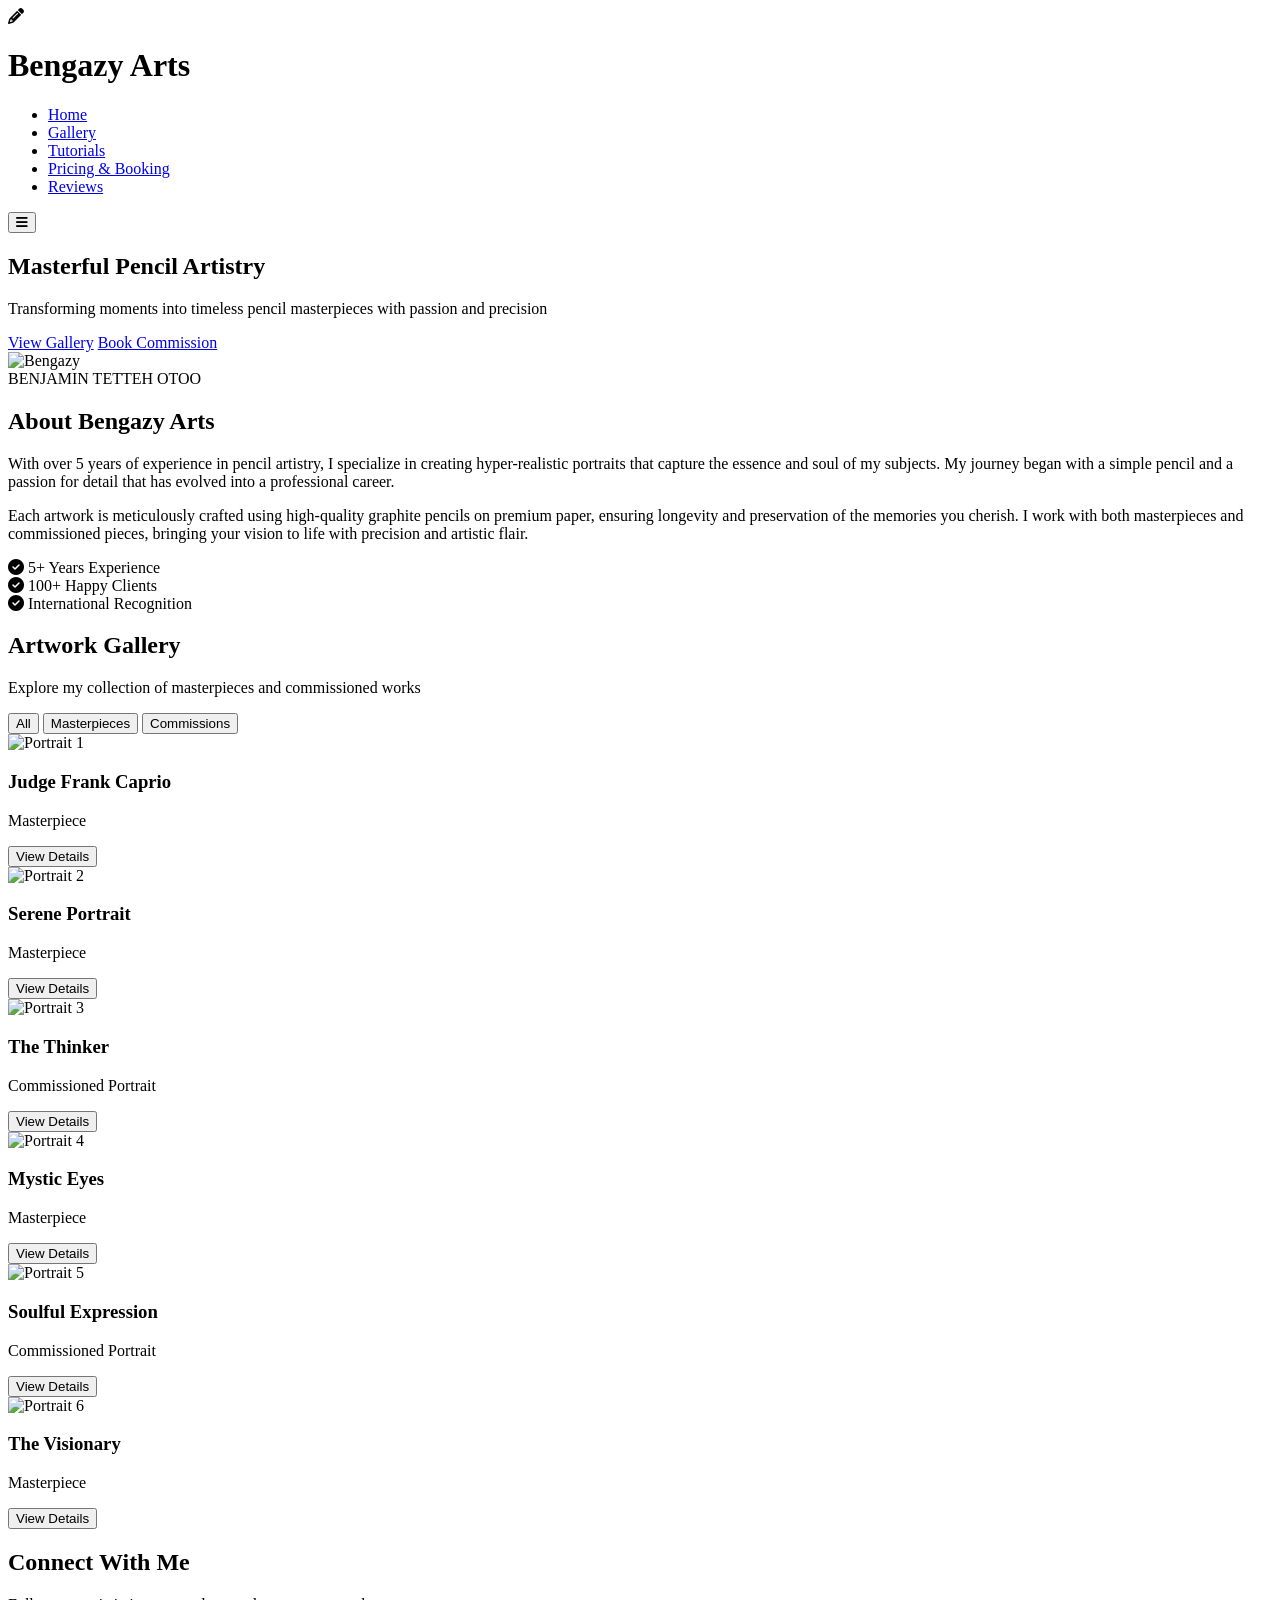
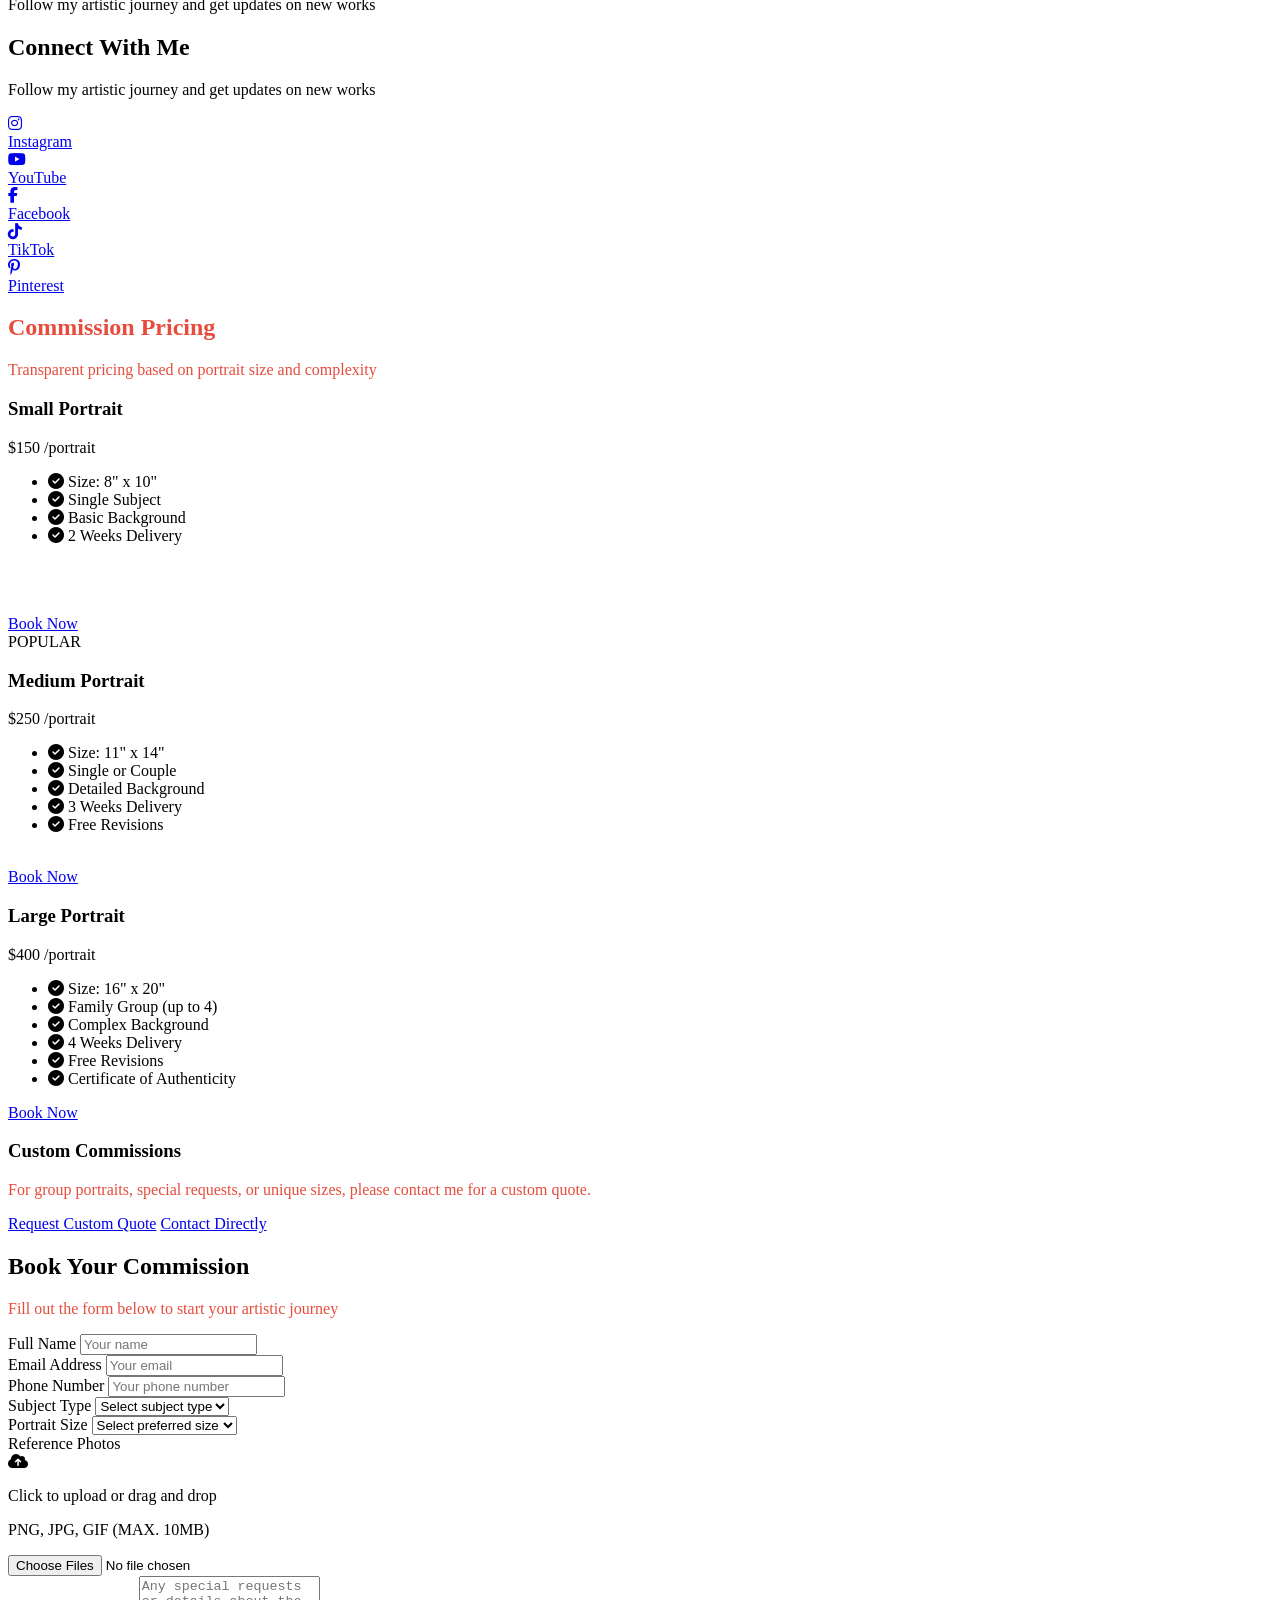
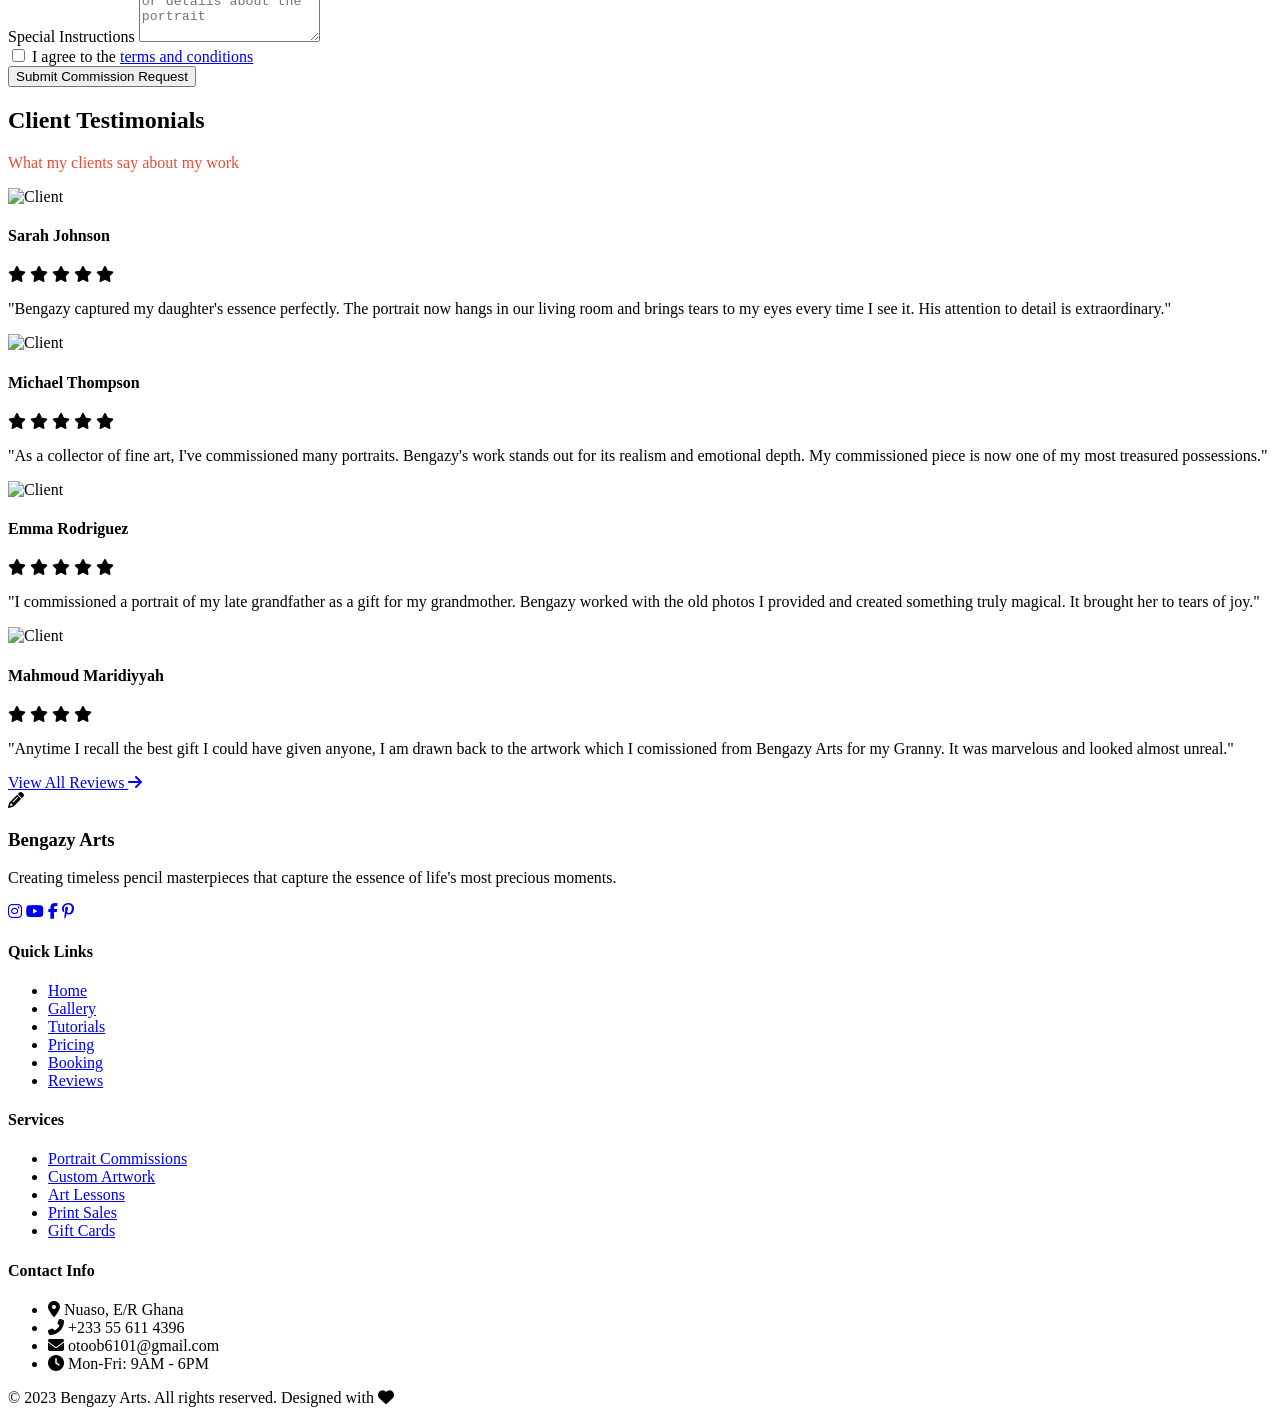
==== index.html @ 308f41e9 "Tutorial New commit" ====
<!DOCTYPE html>
<html lang="en">
<head>
    <meta charset="UTF-8">
    <meta name="viewport" content="width=device-width, initial-scale=1.0">
    <title>Bengazy Arts | Professional Pencil Artist</title>
    <script src="https://cdn.tailwindcss.com"></script>
    <link rel="stylesheet" href="https://cdnjs.cloudflare.com/ajax/libs/font-awesome/6.4.0/css/all.min.css">
    <link href="https://fonts.googleapis.com/css2?family=Playfair+Display:wght@400;500;600;700&family=Raleway:wght@300;400;500;600&display=swap" rel="stylesheet">
    <link rel="stylesheet" href="styles.css">
    <script>
        tailwind.config = {
            theme: {
                extend: {
                    colors: {
                        primary: '#2c3e50',
                        secondary: '#e74c3c',
                        accent: '#f39c12',
                        light: '#ecf0f1',
                        dark: '#1a252f'
                    },
                    fontFamily: {
                        'serif': ['Playfair Display', 'serif'],
                        'sans': ['Raleway', 'sans-serif']
                    }
                }
            }
        }
    </script>
</head>
<body class="font-sans bg-light text-dark">
    <!-- Header -->
    <header class="bg-primary text-white sticky top-0 z-50 shadow-lg">
        <div class="container mx-auto px-4 py-4 flex justify-between items-center">
            <div class="flex items-center">
                <i class="fas fa-pencil-alt text-accent text-2xl mr-2"></i>
                <h1 class="text-2xl font-serif font-bold">Bengazy Arts</h1>
            </div>
            <nav class="hidden md:block">
                <ul class="flex space-x-8">
                    <li><a href="#home" class="hover:text-accent transition">Home</a></li>
                    <li><a href="#gallery" class="hover:text-accent transition">Gallery</a></li>
                    <li><a href="tutorials.html" class="hover:text-accent transition">Tutorials</a></li>
                    <li><a href="pricing-booking.html" class="hover:text-accent transition">Pricing & Booking</a></li>
                    <li><a href="#reviews" class="hover:text-accent transition">Reviews</a></li>
                </ul>
            </nav>
            <button class="md:hidden text-2xl">
                <i class="fas fa-bars"></i>
            </button>
        </div>
    </header>

    <!-- Hero Section -->
    <section id="home" class="relative bg-primary text-white py-20">
        <div class="absolute inset-0 bg-black opacity-50"></div>
        <div class="container mx-auto px-4 relative z-10 text-center">
            <h1 class="text-4xl md:text-6xl font-serif font-bold mb-4">Masterful Pencil Artistry</h1>
            <p class="text-xl md:text-2xl mb-8 max-w-3xl mx-auto">Transforming moments into timeless pencil masterpieces with passion and precision</p>
            <div class="flex flex-col sm:flex-row justify-center gap-4">
                <a href="#gallery" class="bg-secondary hover:bg-accent text-white font-bold py-3 px-8 rounded-full transition duration-300 transform hover:scale-105">View Gallery</a>
                <a href="#booking" class="bg-transparent border-2 border-white hover:bg-white hover:text-primary text-white font-bold py-3 px-8 rounded-full transition duration-300">Book Commission</a>
            </div>
        </div>
    </section>

    <!-- About Section -->
    <section class="py-16 bg-white">
        <div class="container mx-auto px-4">
            <div class="flex flex-col md:flex-row items-center">
                <div class="md:w-1/3 mb-10 md:mb-0 flex justify-center">
                    <div class="relative">
                        <div class="w-64 h-64 bg-gray-200 rounded-full overflow-hidden border-4 border-white shadow-xl">
                            <img src="images\IMG-20240313-WA0015.jpg" alt="Bengazy" class="w-full h-full object-cover">
                        </div>
                        <div class="absolute -bottom-4 -right-4 bg-secondary text-white py-2 px-6 rounded-full font-bold">
                            BENJAMIN TETTEH OTOO
                        </div>
                    </div>
                </div>
                <div class="md:w-2/3 md:pl-12">
                    <h2 class="text-3xl font-serif font-bold mb-6">About Bengazy Arts</h2>
                    <p class="text-lg mb-4">With over 5 years of experience in pencil artistry, I specialize in creating hyper-realistic portraits that capture the essence and soul of my subjects. My journey began with a simple pencil and a passion for detail that has evolved into a professional career.</p>
                    <p class="text-lg mb-6">Each artwork is meticulously crafted using high-quality graphite pencils on premium paper, ensuring longevity and preservation of the memories you cherish. I work with both masterpieces and commissioned pieces, bringing your vision to life with precision and artistic flair.</p>
                    <div class="flex flex-wrap gap-4">
                        <div class="flex items-center">
                            <i class="fas fa-check-circle text-secondary mr-2"></i>
                            <span>5+ Years Experience</span>
                        </div>
                        <div class="flex items-center">
                            <i class="fas fa-check-circle text-secondary mr-2"></i>
                            <span>100+ Happy Clients</span>
                        </div>
                        <div class="flex items-center">
                            <i class="fas fa-check-circle text-secondary mr-2"></i>
                            <span>International Recognition</span>
                        </div>
                    </div>
                </div>
            </div>
        </div>
    </section>

    <!-- Gallery Section -->
    <section id="gallery" class="py-16 bg-light">
        <div class="container mx-auto px-4">
            <div class="text-center mb-12">
                <h2 class="text-3xl font-serif font-bold mb-4">Artwork Gallery</h2>
                <p class="text-lg max-w-2xl mx-auto">Explore my collection of masterpieces and commissioned works</p>
            </div>
            
            <div class="flex justify-center mb-8">
                <div class="inline-flex rounded-md shadow-sm" role="group">
                    <button type="button" class="px-4 py-2 text-sm font-medium text-white bg-secondary border border-secondary rounded-l-lg hover:bg-accent">
                        All
                    </button>
                    <button type="button" class="px-4 py-2 text-sm font-medium text-gray-900 bg-white border-t border-b border-gray-200 hover:bg-gray-100">
                        Masterpieces
                    </button>
                    <button type="button" class="px-4 py-2 text-sm font-medium text-gray-900 bg-white border border-gray-200 rounded-r-md hover:bg-gray-100">
                        Commissions
                    </button>
                </div>
            </div>
            
            <div class="grid grid-cols-1 sm:grid-cols-2 lg:grid-cols-3 gap-8">
                <!-- Artwork 1 -->
                <div class="artwork-card bg-white rounded-lg overflow-hidden shadow-lg">
                    <div class="relative">
                        <img src="images\judge.jpg" alt="Portrait 1" class="w-full h-64 object-cover">
                        <div class="artwork-overlay absolute inset-0 bg-black bg-opacity-70 flex items-center justify-center opacity-0 transition-opacity duration-300">
                            <div class="text-center text-white p-4">
                                <h3 class="text-xl font-bold mb-2">Judge Frank Caprio</h3>
                                <p class="mb-4">Masterpiece</p>
                                <button class="bg-secondary hover:bg-accent text-white py-2 px-4 rounded-full">View Details</button>
                            </div>
                        </div>
                    </div>
                </div>
                
                <!-- Artwork 2 -->
                <div class="artwork-card bg-white rounded-lg overflow-hidden shadow-lg">
                    <div class="relative">
                        <img src="images\india.jpg" alt="Portrait 2" class="w-full h-64 object-cover">
                        <div class="artwork-overlay absolute inset-0 bg-black bg-opacity-70 flex items-center justify-center opacity-0 transition-opacity duration-300">
                            <div class="text-center text-white p-4">
                                <h3 class="text-xl font-bold mb-2">Serene Portrait</h3>
                                <p class="mb-4">Masterpiece</p>
                                <button class="bg-secondary hover:bg-accent text-white py-2 px-4 rounded-full">View Details</button>
                            </div>
                        </div>
                    </div>
                </div>
                
                <!-- Artwork 3 -->
                <div class="artwork-card bg-white rounded-lg overflow-hidden shadow-lg">
                    <div class="relative">
                        <img src="images\pablo.jpg" alt="Portrait 3" class="w-full h-64 object-cover">
                        <div class="artwork-overlay absolute inset-0 bg-black bg-opacity-70 flex items-center justify-center opacity-0 transition-opacity duration-300">
                            <div class="text-center text-white p-4">
                                <h3 class="text-xl font-bold mb-2">The Thinker</h3>
                                <p class="mb-4">Commissioned Portrait</p>
                                <button class="bg-secondary hover:bg-accent text-white py-2 px-4 rounded-full">View Details</button>
                            </div>
                        </div>
                    </div>
                </div>
                
                <!-- Artwork 4 -->
                <div class="artwork-card bg-white rounded-lg overflow-hidden shadow-lg">
                    <div class="relative">
                        <img src="images\IMG-20240208-WA0034.jpg" alt="Portrait 4" class="w-full h-64 object-cover">
                        <div class="artwork-overlay absolute inset-0 bg-black bg-opacity-70 flex items-center justify-center opacity-0 transition-opacity duration-300">
                            <div class="text-center text-white p-4">
                                <h3 class="text-xl font-bold mb-2">Mystic Eyes</h3>
                                <p class="mb-4">Masterpiece</p>
                                <button class="bg-secondary hover:bg-accent text-white py-2 px-4 rounded-full">View Details</button>
                            </div>
                        </div>
                    </div>
                </div>
                
                <!-- Artwork 5 -->
                <div class="artwork-card bg-white rounded-lg overflow-hidden shadow-lg">
                    <div class="relative">
                        <img src="images\IMG-20240208-WA0035.jpg" alt="Portrait 5" class="w-full h-64 object-cover">
                        <div class="artwork-overlay absolute inset-0 bg-black bg-opacity-70 flex items-center justify-center opacity-0 transition-opacity duration-300">
                            <div class="text-center text-white p-4">
                                <h3 class="text-xl font-bold mb-2">Soulful Expression</h3>
                                <p class="mb-4">Commissioned Portrait</p>
                                <button class="bg-secondary hover:bg-accent text-white py-2 px-4 rounded-full">View Details</button>
                            </div>
                        </div>
                    </div>
                </div>
                
                <!-- Artwork 6 -->
                <div class="artwork-card bg-white rounded-lg overflow-hidden shadow-lg">
                    <div class="relative">
                        <img src="images\IMG-20240208-WA0018.jpg" alt="Portrait 6" class="w-full h-64 object-cover">
                        <div class="artwork-overlay absolute inset-0 bg-black bg-opacity-70 flex items-center justify-center opacity-0 transition-opacity duration-300">
                            <div class="text-center text-white p-4">
                                <h3 class="text-xl font-bold mb-2">The Visionary</h3>
                                <p class="mb-4">Masterpiece</p>
                                <button class="bg-secondary hover:bg-accent text-white py-2 px-4 rounded-full">View Details</button>
                            </div>
                        </div>
                    </div>
                </div>
            </div>
        </div>
    </section>

    <!-- Social Media Section -->
    <section class="py-12 bg-primary text-white">
        <div class="container mx-auto px-4">
            <div class="text-center mb-10">
                <h2 class="text-3xl font-serif font-bold mb-4">Connect With Me</h2>
                <p class="text-lg max-w-2xl mx-auto">Follow my artistic journey and get updates on new works</p>
            </div>
            
            

    <!-- Social Media Section -->
    <section class="py-12 bg-primary text-white">
        <div class="container mx-auto px-4">
            <div class="text-center mb-10">
                <h2 class="text-3xl font-serif font-bold mb-4">Connect With Me</h2>
                <p class="text-lg max-w-2xl mx-auto">Follow my artistic journey and get updates on new works</p>
            </div>
            
            <div class="flex flex-wrap justify-center gap-8">
                <a href="#" class="social-icon flex flex-col items-center group">
                    <div class="w-16 h-16 rounded-full bg-secondary flex items-center justify-center mb-2 group-hover:bg-accent transition">
                        <i class="fab fa-instagram text-2xl"></i>
                    </div>
                    <span>Instagram</span>
                </a>
                
                <a href="#" class="social-icon flex flex-col items-center group">
                    <div class="w-16 h-16 rounded-full bg-secondary flex items-center justify-center mb-2 group-hover:bg-accent transition">
                        <i class="fab fa-youtube text-2xl"></i>
                    </div>
                    <span>YouTube</span>
                </a>
                
                <a href="#" class="social-icon flex flex-col items-center group">
                    <div class="w-16 h-16 rounded-full bg-secondary flex items-center justify-center mb-2 group-hover:bg-accent transition">
                        <i class="fab fa-facebook-f text-2xl"></i>
                    </div>
                    <span>Facebook</span>
                </a>
                
                <a href="#" class="social-icon flex flex-col items-center group">
                    <div class="w-16 h-16 rounded-full bg-secondary flex items-center justify-center mb-2 group-hover:bg-accent transition">
                        <i class="fab fa-tiktok text-2xl"></i>
                    </div>
                    <span>TikTok</span>
                </a>
                
                <a href="#" class="social-icon flex flex-col items-center group">
                    <div class="w-16 h-16 rounded-full bg-secondary flex items-center justify-center mb-2 group-hover:bg-accent transition">
                        <i class="fab fa-pinterest-p text-2xl"></i>
                    </div>
                    <span>Pinterest</span>
                </a>
            </div>
        </div>
    </section>

    <!-- Pricing Section -->
    <section id="pricing" class="py-16 bg-light">
        <div class="container mx-auto px-4">
            <div class="text-center mb-12">
                <h2 class="text-3xl font-serif font-bold mb-4" style="color: #e74c3c;">Commission Pricing</h2>
                <p class="text-lg max-w-2xl mx-auto" style="color: #e74c3c;">Transparent pricing based on portrait size and complexity</p>
            </div>
            
            <div class="grid grid-cols-1 md:grid-cols-3 gap-8">
                <!-- Pricing Card 1 -->
                <div class="pricing-card bg-white rounded-lg shadow-lg p-8 text-center border-t-4 border-secondary">
                    <h3 class="text-2xl font-bold mb-4">Small Portrait</h3>
                    <div class="mb-6">
                        <span class="text-4xl font-bold text-secondary">$150</span>
                        <span class="text-gray-500">/portrait</span>
                    </div>
                    <ul class="mb-8 space-y-3">
                        <li class="flex items-center">
                            <i class="fas fa-check-circle text-secondary mr-2"></i>
                            <span>Size: 8" x 10"</span>
                        </li>
                        <li class="flex items-center">
                            <i class="fas fa-check-circle text-secondary mr-2"></i>
                            <span>Single Subject</span>
                        </li>
                        <li class="flex items-center">
                            <i class="fas fa-check-circle text-secondary mr-2"></i>
                            <span>Basic Background</span>
                        </li>
                        <li class="flex items-center">
                            <i class="fas fa-check-circle text-secondary mr-2"></i>
                            <span>2 Weeks Delivery</span>
                        </li>
                    </ul>
                    <br><br><br>
                    <a href="#booking" class="block w-full bg-secondary hover:bg-accent text-white font-bold py-3 px-6 rounded-full transition">Book Now</a>
                </div>
                
                <!-- Pricing Card 2 -->
                <div class="pricing-card bg-white rounded-lg shadow-lg p-8 text-center border-t-4 border-accent transform md:scale-105 relative z-10">
                    <div class="absolute top-0 right-0 bg-accent text-white py-1 px-6 rounded-bl-lg font-bold">POPULAR</div>
                    <h3 class="text-2xl font-bold mb-4">Medium Portrait</h3>
                    <div class="mb-6">
                        <span class="text-4xl font-bold text-secondary">$250</span>
                        <span class="text-gray-500">/portrait</span>
                    </div>
                    <ul class="mb-8 space-y-3">
                        <li class="flex items-center">
                            <i class="fas fa-check-circle text-secondary mr-2"></i>
                            <span>Size: 11" x 14"</span>
                        </li>
                        <li class="flex items-center">
                            <i class="fas fa-check-circle text-secondary mr-2"></i>
                            <span>Single or Couple</span>
                        </li>
                        <li class="flex items-center">
                            <i class="fas fa-check-circle text-secondary mr-2"></i>
                            <span>Detailed Background</span>
                        </li>
                        <li class="flex items-center">
                            <i class="fas fa-check-circle text-secondary mr-2"></i>
                            <span>3 Weeks Delivery</span>
                        </li>
                        <li class="flex items-center">
                            <i class="fas fa-check-circle text-secondary mr-2"></i>
                            <span>Free Revisions</span>
                        </li>
                    </ul>
                    <br>
                    <a href="#booking" class="block w-full bg-secondary hover:bg-accent text-white font-bold py-3 px-6 rounded-full transition">Book Now</a>
                </div>
                
                <!-- Pricing Card 3 -->
                <div class="pricing-card bg-white rounded-lg shadow-lg p-8 text-center border-t-4 border-secondary">
                    <h3 class="text-2xl font-bold mb-4">Large Portrait</h3>
                    <div class="mb-6">
                        <span class="text-4xl font-bold text-secondary">$400</span>
                        <span class="text-gray-500">/portrait</span>
                    </div>
                    <ul class="mb-8 space-y-3">
                        <li class="flex items-center">
                            <i class="fas fa-check-circle text-secondary mr-2"></i>
                            <span>Size: 16" x 20"</span>
                        </li>
                        <li class="flex items-center">
                            <i class="fas fa-check-circle text-secondary mr-2"></i>
                            <span>Family Group (up to 4)</span>
                        </li>
                        <li class="flex items-center">
                            <i class="fas fa-check-circle text-secondary mr-2"></i>
                            <span>Complex Background</span>
                        </li>
                        <li class="flex items-center">
                            <i class="fas fa-check-circle text-secondary mr-2"></i>
                            <span>4 Weeks Delivery</span>
                        </li>
                        <li class="flex items-center">
                            <i class="fas fa-check-circle text-secondary mr-2"></i>
                            <span>Free Revisions</span>
                        </li>
                        <li class="flex items-center">
                            <i class="fas fa-check-circle text-secondary mr-2"></i>
                            <span>Certificate of Authenticity</span>
                        </li>
                    </ul>
                    <a href="#booking" class="block w-full bg-secondary hover:bg-accent text-white font-bold py-3 px-6 rounded-full transition">Book Now</a>
                </div>
            </div>
            
            <div class="mt-12 bg-white rounded-lg shadow-lg p-8 max-w-4xl mx-auto">
                <h3 class="text-2xl font-bold mb-4 text-center">Custom Commissions</h3>
                <p class="text-center mb-6" style="color: #e74c3c;">For group portraits, special requests, or unique sizes, please contact me for a custom quote.</p>
                <div class="flex flex-col sm:flex-row justify-center gap-4">
                    <a href="#booking" class="bg-secondary hover:bg-accent text-white font-bold py-3 px-8 rounded-full text-center transition">Request Custom Quote</a>
                    <a href="mailto:contact@bengazyarts.com" class="bg-primary hover:bg-dark text-white font-bold py-3 px-8 rounded-full text-center transition">Contact Directly</a>
                </div>
            </div>
        </div>
    </section>

    <!-- Booking Section -->
    <section id="booking" class="py-16 bg-white">
        <div class="container mx-auto px-4">
            <div class="text-center mb-12">
                <h2 class="text-3xl font-serif font-bold mb-4">Book Your Commission</h2>
                <p class="text-lg max-w-2xl mx-auto" style="color: #e74c3c;" >Fill out the form below to start your artistic journey</p>
            </div>
            
            <div class="max-w-4xl mx-auto bg-light rounded-lg shadow-lg p-8">
                <form class="booking-form">
                    <div class="grid grid-cols-1 md:grid-cols-2 gap-6 mb-6">
                        <div>
                            <label class="block text-gray-700 font-medium mb-2" for="name">Full Name</label>
                            <input type="text" id="name" class="w-full px-4 py-3 border border-gray-300 rounded-lg focus:outline-none" placeholder="Your name">
                        </div>
                        <div>
                            <label class="block text-gray-700 font-medium mb-2" for="email">Email Address</label>
                            <input type="email" id="email" class="w-full px-4 py-3 border border-gray-300 rounded-lg focus:outline-none" placeholder="Your email">
                        </div>
                    </div>
                    
                    <div class="grid grid-cols-1 md:grid-cols-2 gap-6 mb-6">
                        <div>
                            <label class="block text-gray-700 font-medium mb-2" for="phone">Phone Number</label>
                            <input type="tel" id="phone" class="w-full px-4 py-3 border border-gray-300 rounded-lg focus:outline-none" placeholder="Your phone number">
                        </div>
                        <div>
                            <label class="block text-gray-700 font-medium mb-2" for="subject">Subject Type</label>
                            <select id="subject" class="w-full px-4 py-3 border border-gray-300 rounded-lg focus:outline-none">
                                <option value="">Select subject type</option>
                                <option value="individual">Individual Portrait</option>
                                <option value="couple">Couple Portrait</option>
                                <option value="family">Family Portrait</option>
                                <option value="pet">Pet Portrait</option>
                                <option value="other">Other</option>
                            </select>
                        </div>
                    </div>
                    
                    <div class="mb-6">
                        <label class="block text-gray-700 font-medium mb-2" for="size">Portrait Size</label>
                        <select id="size" class="w-full px-4 py-3 border border-gray-300 rounded-lg focus:outline-none">
                            <option value="">Select preferred size</option>
                            <option value="small">Small (8" x 10")</option>
                            <option value="medium">Medium (11" x 14")</option>
                            <option value="large">Large (16" x 20")</option>
                            <option value="custom">Custom Size</option>
                        </select>
                    </div>
                    
                    <div class="mb-6">
                        <label class="block text-gray-700 font-medium mb-2" for="reference">Reference Photos</label>
                        <div class="flex items-center justify-center w-full">
                            <label for="dropzone-file" class="flex flex-col items-center justify-center w-full h-32 border-2 border-gray-300 border-dashed rounded-lg cursor-pointer bg-white">
                                <div class="flex flex-col items-center justify-center pt-5 pb-6">
                                    <i class="fas fa-cloud-upload-alt text-3xl text-gray-400 mb-2"></i>
                                    <p class="mb-2 text-sm text-gray-500"><span class="font-semibold">Click to upload</span> or drag and drop</p>
                                    <p class="text-xs text-gray-500">PNG, JPG, GIF (MAX. 10MB)</p>
                                </div>
                                <input id="dropzone-file" type="file" class="hidden" multiple />
                            </label>
                        </div>
                    </div>
                    
                    <div class="mb-6">
                        <label class="block text-gray-700 font-medium mb-2" for="message">Special Instructions</label>
                        <textarea id="message" rows="4" class="w-full px-4 py-3 border border-gray-300 rounded-lg focus:outline-none" placeholder="Any special requests or details about the portrait"></textarea>
                    </div>
                    
                    <div class="flex items-center mb-6">
                        <input id="terms" type="checkbox" class="w-4 h-4 text-secondary bg-gray-100 border-gray-300 rounded focus:ring-secondary">
                        <label for="terms" class="ml-2 text-sm text-gray-700">I agree to the <a href="#" class="text-secondary hover:text-accent">terms and conditions</a></label>
                    </div>
                    
                    <button type="submit" class="w-full bg-secondary hover:bg-accent text-white font-bold py-4 px-6 rounded-lg transition">Submit Commission Request</button>
                </form>
            </div>
        </div>
    </section>

    <!-- Reviews Section -->
    <section id="reviews" class="py-16 bg-light">
        <div class="container mx-auto px-4">
            <div class="text-center mb-12">
                <h2 class="text-3xl font-serif font-bold mb-4">Client Testimonials</h2>
                <p class="text-lg max-w-2xl mx-auto" style="color: #e74c3c;">What my clients say about my work</p>
            </div>
            
            <div class="grid grid-cols-1 md:grid-cols-2 lg:grid-cols-3 gap-8">
                <!-- Testimonial 1 -->
                <div class="testimonial-card bg-white rounded-lg shadow-lg p-8">
                    <div class="flex items-center mb-4">
                        <div class="w-12 h-12 rounded-full overflow-hidden mr-4">
                            <img src="https://images.unsplash.com/photo-1494790108377-be9c29b29330?ixlib=rb-4.0.3&ixid=M3wxMjA3fDB8MHxwaG90by1wYWdlfHx8fGVufDB8fHx8fA%3D%3D&auto=format&fit=crop&w=774&q=80" alt="Client" class="w-full h-full object-cover">
                        </div>
                        <div>
                            <h4 class="font-bold">Sarah Johnson</h4>
                            <div class="flex text-accent">
                                <i class="fas fa-star"></i>
                                <i class="fas fa-star"></i>
                                <i class="fas fa-star"></i>
                                <i class="fas fa-star"></i>
                                <i class="fas fa-star"></i>
                            </div>
                        </div>
                    </div>
                    <p class="text-gray-600 italic">"Bengazy captured my daughter's essence perfectly. The portrait now hangs in our living room and brings tears to my eyes every time I see it. His attention to detail is extraordinary."</p>
                </div>
                
                <!-- Testimonial 2 -->
                <div class="testimonial-card bg-white rounded-lg shadow-lg p-8">
                    <div class="flex items-center mb-4">
                        <div class="w-12 h-12 rounded-full overflow-hidden mr-4">
                            <img src="https://images.unsplash.com/photo-1507003211169-0a1dd7228f2d?ixlib=rb-4.0.3&ixid=M3wxMjA3fDB8MHxwaG90by1wYWdlfHx8fGVufDB8fHx8fA%3D%3D&auto=format&fit=crop&w=774&q=80" alt="Client" class="w-full h-full object-cover">
                        </div>
                        <div>
                            <h4 class="font-bold">Michael Thompson</h4>
                            <div class="flex text-accent">
                                <i class="fas fa-star"></i>
                                <i class="fas fa-star"></i>
                                <i class="fas fa-star"></i>
                                <i class="fas fa-star"></i>
                                <i class="fas fa-star"></i>
                            </div>
                        </div>
                    </div>
                    <p class="text-gray-600 italic">"As a collector of fine art, I've commissioned many portraits. Bengazy's work stands out for its realism and emotional depth. My commissioned piece is now one of my most treasured possessions."</p>
                </div>
                
                <!-- Testimonial 3 -->
                <div class="testimonial-card bg-white rounded-lg shadow-lg p-8">
                    <div class="flex items-center mb-4">
                        <div class="w-12 h-12 rounded-full overflow-hidden mr-4">
                            <img src="https://images.unsplash.com/photo-1544005313-94ddf0286df2?ixlib=rb-4.0.3&ixid=M3wxMjA3fDB8MHxwaG90by1wYWdlfHx8fGVufDB8fHx8fA%3D%3D&auto=format&fit=crop&w=776&q=80" alt="Client" class="w-full h-full object-cover">
                        </div>
                        <div>
                            <h4 class="font-bold">Emma Rodriguez</h4>
                            <div class="flex text-accent">
                                <i class="fas fa-star"></i>
                                <i class="fas fa-star"></i>
                                <i class="fas fa-star"></i>
                                <i class="fas fa-star"></i>
                                <i class="fas fa-star"></i>
                            </div>
                        </div>
                    </div>
                    <p class="text-gray-600 italic">"I commissioned a portrait of my late grandfather as a gift for my grandmother. Bengazy worked with the old photos I provided and created something truly magical. It brought her to tears of joy."</p>
                </div>
                <!-- Testimonial 4 -->
                <div class="testimonial-card bg-white rounded-lg shadow-lg p-8">
                    <div class="flex items-center mb-4">
                        <div class="w-12 h-12 rounded-full overflow-hidden mr-4">
                            <img src="images\IMG-20250829-WA0063.jpg" alt="Client" class="w-full h-full object-cover">
                        </div>
                        <div>
                            <h4 class="font-bold">Mahmoud Maridiyyah</h4>
                            <div class="flex text-accent">
                                <i class="fas fa-star"></i>
                                <i class="fas fa-star"></i>
                                <i class="fas fa-star"></i>
                                <i class="fas fa-star"></i>
                            </div>
                        </div>
                    </div>
                    <p class="text-gray-600 italic">"Anytime I recall the best gift I could have given anyone, I am drawn back to the artwork which I comissioned from Bengazy Arts for my Granny. It was marvelous and looked almost unreal."</p>
                </div>
            </div>        
            <div class="text-center mt-12">
                <a href="#" class="inline-flex items-center text-secondary hover:text-accent font-bold">
                    View All Reviews
                    <i class="fas fa-arrow-right ml-2"></i>
                </a>
            </div>
        </div>
    </section>

    <!-- Footer -->
    <footer class="bg-dark text-white py-12">
        <div class="container mx-auto px-4">
            <div class="grid grid-cols-1 md:grid-cols-4 gap-8">
                <div>
                    <div class="flex items-center mb-4">
                        <i class="fas fa-pencil-alt text-accent text-2xl mr-2"></i>
                        <h3 class="text-2xl font-serif font-bold">Bengazy Arts</h3>
                    </div>
                    <p class="text-gray-400 mb-4">Creating timeless pencil masterpieces that capture the essence of life's most precious moments.</p>
                    <div class="flex space-x-4">
                        <a href="#" class="text-gray-400 hover:text-white"><i class="fab fa-instagram"></i></a>
                        <a href="#" class="text-gray-400 hover:text-white"><i class="fab fa-youtube"></i></a>
                        <a href="#" class="text-gray-400 hover:text-white"><i class="fab fa-facebook-f"></i></a>
                        <a href="#" class="text-gray-400 hover:text-white"><i class="fab fa-pinterest-p"></i></a>
                    </div>
                </div>
                
                <div>
                    <h4 class="text-lg font-bold mb-4">Quick Links</h4>
                    <ul class="space-y-2">
                        <li><a href="#home" class="text-gray-400 hover:text-white transition">Home</a></li>
                        <li><a href="#gallery" class="text-gray-400 hover:text-white transition">Gallery</a></li>
                        <li><a href="#tutorials" class="text-gray-400 hover:text-white transition">Tutorials</a></li>
                        <li><a href="#pricing" class="text-gray-400 hover:text-white transition">Pricing</a></li>
                        <li><a href="#booking" class="text-gray-400 hover:text-white transition">Booking</a></li>
                        <li><a href="#reviews" class="text-gray-400 hover:text-white transition">Reviews</a></li>
                    </ul>
                </div>
                
                <div>
                    <h4 class="text-lg font-bold mb-4">Services</h4>
                    <ul class="space-y-2">
                        <li><a href="#" class="text-gray-400 hover:text-white transition">Portrait Commissions</a></li>
                        <li><a href="#" class="text-gray-400 hover:text-white transition">Custom Artwork</a></li>
                        <li><a href="#" class="text-gray-400 hover:text-white transition">Art Lessons</a></li>
                        <li><a href="#" class="text-gray-400 hover:text-white transition">Print Sales</a></li>
                        <li><a href="#" class="text-gray-400 hover:text-white transition">Gift Cards</a></li>
                    </ul>
                </div>
                
                <div>
                    <h4 class="text-lg font-bold mb-4">Contact Info</h4>
                    <ul class="space-y-3">
                        <li class="flex items-start">
                            <i class="fas fa-map-marker-alt text-accent mt-1 mr-3"></i>
                            <span>Nuaso, E/R Ghana</span>
                        </li>
                        <li class="flex items-center">
                            <i class="fas fa-phone-alt text-accent mr-3"></i>
                            <span>+233 55 611 4396</span>
                        </li>
                        <li class="flex items-center">
                            <i class="fas fa-envelope text-accent mr-3"></i>
                            <span>otoob6101@gmail.com</span>
                        </li>
                        <li class="flex items-center">
                            <i class="fas fa-clock text-accent mr-3"></i>
                            <span>Mon-Fri: 9AM - 6PM</span>
                        </li>
                    </ul>
                </div>
            </div>
            
            <div class="border-t border-gray-800 mt-10 pt-6 text-center text-gray-500">
                <p>&copy; 2023 Bengazy Arts. All rights reserved. Designed with <i class="fas fa-heart text-accent"></i></p>
            </div>
        </div>
    </footer>

    <script src="main.js"></script>
</body>
</html>
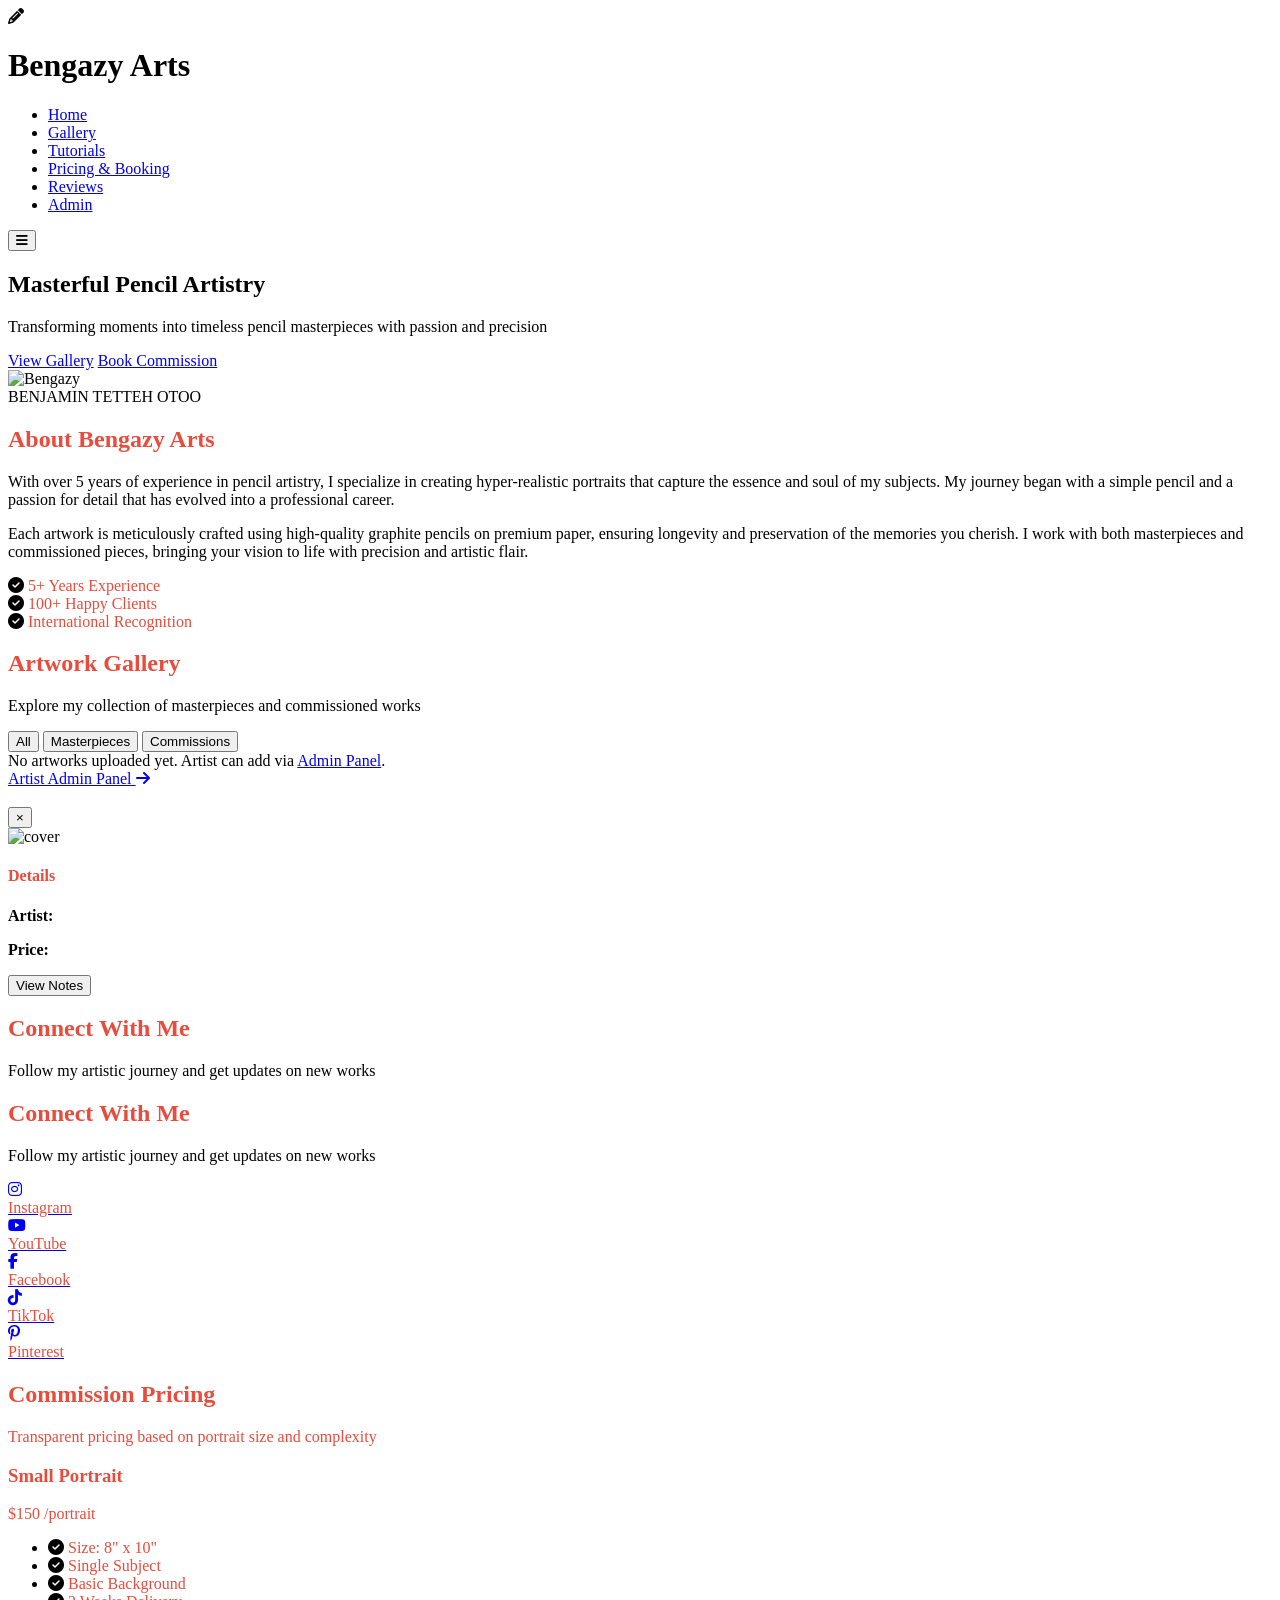
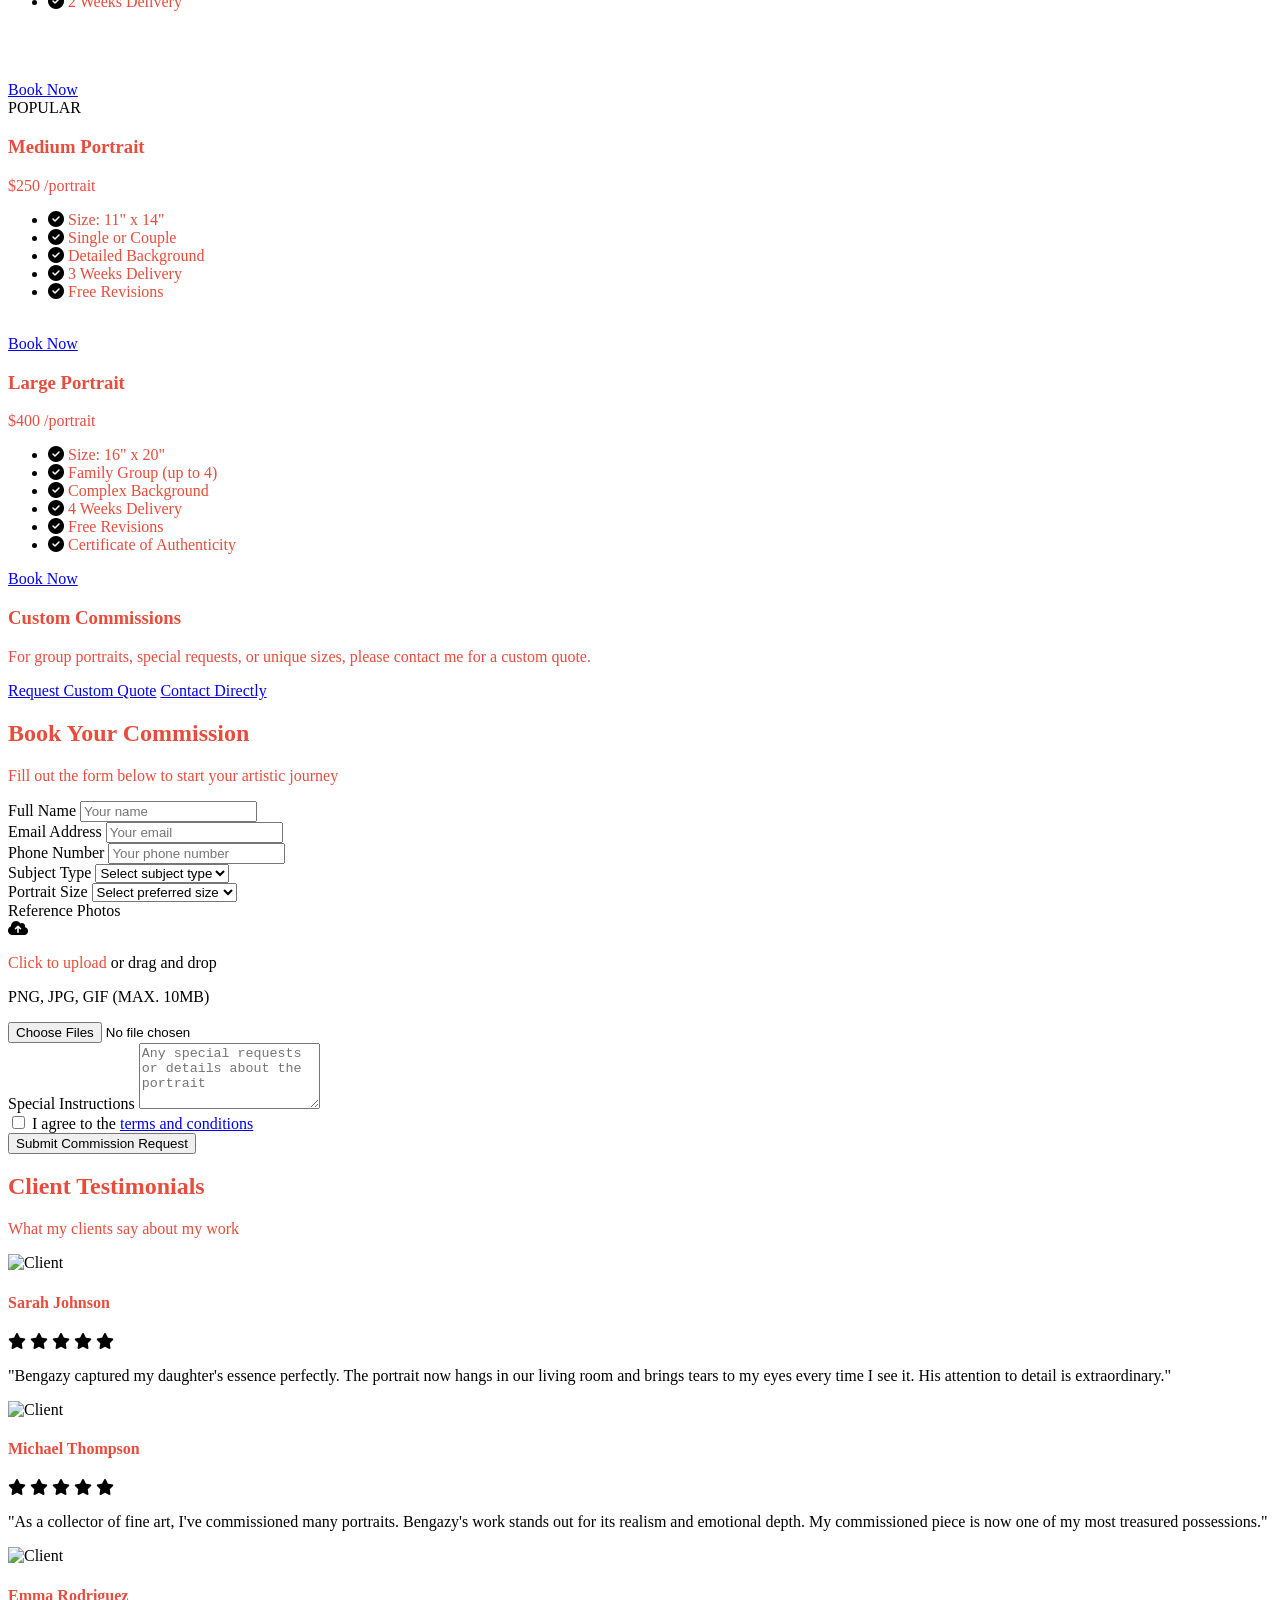
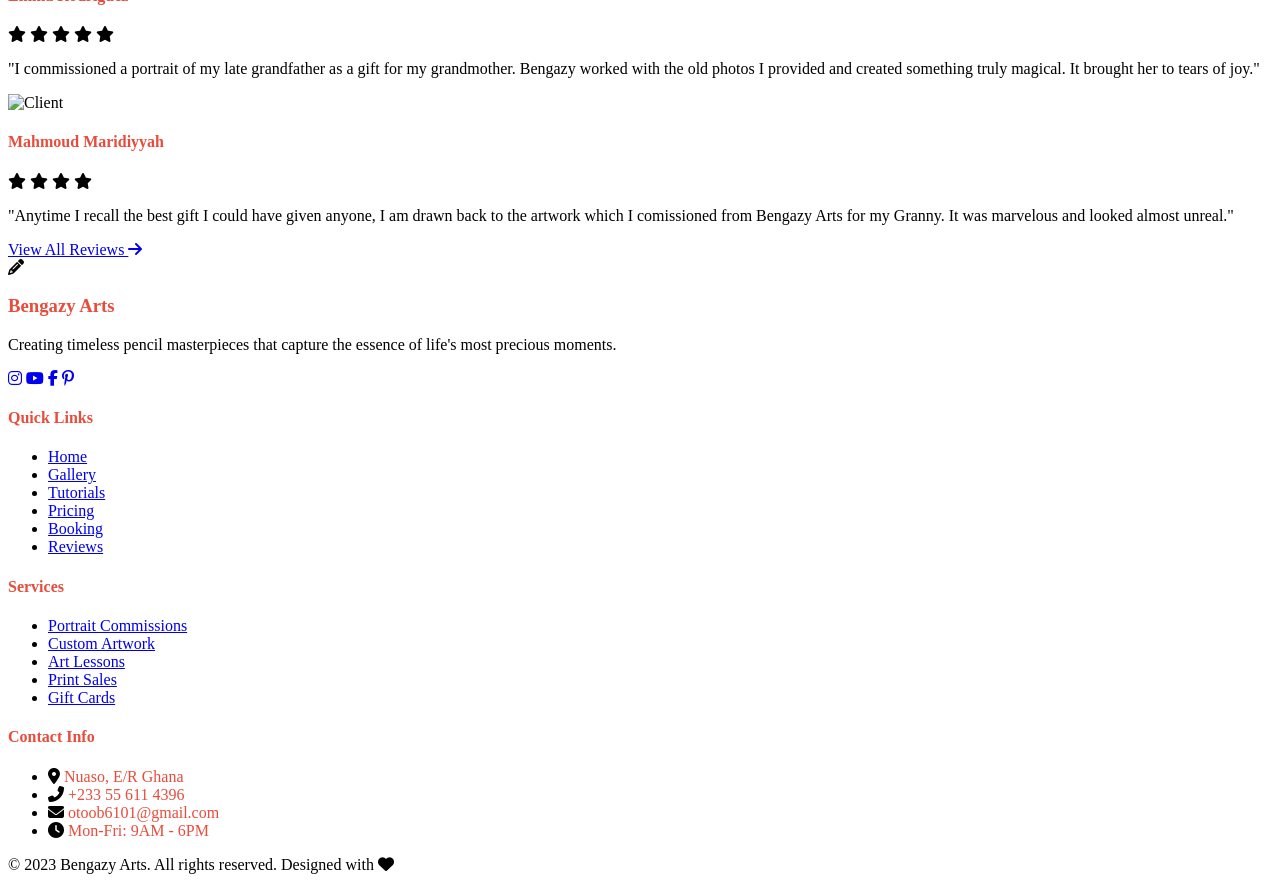
==== commit f1a13a21: "Addition of admin page" ====
--- a/index.html
+++ b/index.html
@@ -43,6 +43,7 @@
                     <li><a href="tutorials.html" class="hover:text-accent transition">Tutorials</a></li>
                     <li><a href="pricing-booking.html" class="hover:text-accent transition">Pricing & Booking</a></li>
                     <li><a href="#reviews" class="hover:text-accent transition">Reviews</a></li>
+                    <li><a href="admin.html" class="hover:text-accent transition">Admin</a></li>
                 </ul>
             </nav>
             <button class="md:hidden text-2xl">
@@ -123,86 +124,37 @@
                 </div>
             </div>
             
-            <div class="grid grid-cols-1 sm:grid-cols-2 lg:grid-cols-3 gap-8">
-                <!-- Artwork 1 -->
-                <div class="artwork-card bg-white rounded-lg overflow-hidden shadow-lg">
-                    <div class="relative">
-                        <img src="images\judge.jpg" alt="Portrait 1" class="w-full h-64 object-cover">
-                        <div class="artwork-overlay absolute inset-0 bg-black bg-opacity-70 flex items-center justify-center opacity-0 transition-opacity duration-300">
-                            <div class="text-center text-white p-4">
-                                <h3 class="text-xl font-bold mb-2">Judge Frank Caprio</h3>
-                                <p class="mb-4">Masterpiece</p>
-                                <button class="bg-secondary hover:bg-accent text-white py-2 px-4 rounded-full">View Details</button>
-                            </div>
-                        </div>
-                    </div>
-                </div>
-                
-                <!-- Artwork 2 -->
-                <div class="artwork-card bg-white rounded-lg overflow-hidden shadow-lg">
-                    <div class="relative">
-                        <img src="images\india.jpg" alt="Portrait 2" class="w-full h-64 object-cover">
-                        <div class="artwork-overlay absolute inset-0 bg-black bg-opacity-70 flex items-center justify-center opacity-0 transition-opacity duration-300">
-                            <div class="text-center text-white p-4">
-                                <h3 class="text-xl font-bold mb-2">Serene Portrait</h3>
-                                <p class="mb-4">Masterpiece</p>
-                                <button class="bg-secondary hover:bg-accent text-white py-2 px-4 rounded-full">View Details</button>
-                            </div>
-                        </div>
-                    </div>
-                </div>
-                
-                <!-- Artwork 3 -->
-                <div class="artwork-card bg-white rounded-lg overflow-hidden shadow-lg">
-                    <div class="relative">
-                        <img src="images\pablo.jpg" alt="Portrait 3" class="w-full h-64 object-cover">
-                        <div class="artwork-overlay absolute inset-0 bg-black bg-opacity-70 flex items-center justify-center opacity-0 transition-opacity duration-300">
-                            <div class="text-center text-white p-4">
-                                <h3 class="text-xl font-bold mb-2">The Thinker</h3>
-                                <p class="mb-4">Commissioned Portrait</p>
-                                <button class="bg-secondary hover:bg-accent text-white py-2 px-4 rounded-full">View Details</button>
-                            </div>
-                        </div>
-                    </div>
-                </div>
-                
-                <!-- Artwork 4 -->
-                <div class="artwork-card bg-white rounded-lg overflow-hidden shadow-lg">
-                    <div class="relative">
-                        <img src="images\IMG-20240208-WA0034.jpg" alt="Portrait 4" class="w-full h-64 object-cover">
-                        <div class="artwork-overlay absolute inset-0 bg-black bg-opacity-70 flex items-center justify-center opacity-0 transition-opacity duration-300">
-                            <div class="text-center text-white p-4">
-                                <h3 class="text-xl font-bold mb-2">Mystic Eyes</h3>
-                                <p class="mb-4">Masterpiece</p>
-                                <button class="bg-secondary hover:bg-accent text-white py-2 px-4 rounded-full">View Details</button>
-                            </div>
-                        </div>
-                    </div>
-                </div>
-                
-                <!-- Artwork 5 -->
-                <div class="artwork-card bg-white rounded-lg overflow-hidden shadow-lg">
-                    <div class="relative">
-                        <img src="images\IMG-20240208-WA0035.jpg" alt="Portrait 5" class="w-full h-64 object-cover">
-                        <div class="artwork-overlay absolute inset-0 bg-black bg-opacity-70 flex items-center justify-center opacity-0 transition-opacity duration-300">
-                            <div class="text-center text-white p-4">
-                                <h3 class="text-xl font-bold mb-2">Soulful Expression</h3>
-                                <p class="mb-4">Commissioned Portrait</p>
-                                <button class="bg-secondary hover:bg-accent text-white py-2 px-4 rounded-full">View Details</button>
-                            </div>
-                        </div>
-                    </div>
-                </div>
-                
-                <!-- Artwork 6 -->
-                <div class="artwork-card bg-white rounded-lg overflow-hidden shadow-lg">
-                    <div class="relative">
-                        <img src="images\IMG-20240208-WA0018.jpg" alt="Portrait 6" class="w-full h-64 object-cover">
-                        <div class="artwork-overlay absolute inset-0 bg-black bg-opacity-70 flex items-center justify-center opacity-0 transition-opacity duration-300">
-                            <div class="text-center text-white p-4">
-                                <h3 class="text-xl font-bold mb-2">The Visionary</h3>
-                                <p class="mb-4">Masterpiece</p>
-                                <button class="bg-secondary hover:bg-accent text-white py-2 px-4 rounded-full">View Details</button>
+            <div id="galleryGrid" class="grid grid-cols-1 sm:grid-cols-2 lg:grid-cols-3 gap-8">
+                <!-- Gallery items will be rendered here by main.js -->
+            </div>
+
+            <div class="text-center mt-8">
+                <a href="admin.html" class="inline-flex items-center text-secondary hover:text-accent font-bold">
+                    Artist Admin Panel
+                    <i class="fas fa-arrow-right ml-2"></i>
+                </a>
+            </div>
+
+            <!-- Artwork Modal -->
+            <div id="artworkModal" class="fixed inset-0 bg-black bg-opacity-60 hidden items-center justify-center z-50">
+                <div class="bg-white rounded-lg max-w-4xl w-full mx-4 overflow-hidden">
+                    <div class="flex justify-between items-center p-4 border-b">
+                        <h3 id="modalTitle" class="text-xl font-bold"></h3>
+                        <button id="modalClose" class="text-gray-700 hover:text-dark text-2xl">&times;</button>
+                    </div>
+                    <div class="p-4 grid grid-cols-1 md:grid-cols-3 gap-4">
+                        <div class="md:col-span-2">
+                            <img id="modalCover" src="" alt="cover" class="w-full h-96 object-contain bg-gray-100">
+                            <div id="progressStrip" class="mt-4 flex gap-2 overflow-x-auto"></div>
+                        </div>
+                        <div>
+                            <h4 class="font-bold mb-2">Details</h4>
+                            <p id="modalDescription" class="text-gray-700 mb-4"></p>
+                            <p><strong>Artist:</strong> <span id="modalArtist"></span></p>
+                            <p><strong>Price:</strong> <span id="modalPrice"></span></p>
+                            <div class="mt-4">
+                                <button id="revealNotes" class="bg-secondary hover:bg-accent text-white py-2 px-4 rounded">View Notes</button>
+                                <div id="notes" class="mt-3 hidden text-sm text-gray-600"></div>
                             </div>
                         </div>
                     </div>
@@ -382,7 +334,7 @@
                 <p class="text-center mb-6" style="color: #e74c3c;">For group portraits, special requests, or unique sizes, please contact me for a custom quote.</p>
                 <div class="flex flex-col sm:flex-row justify-center gap-4">
                     <a href="#booking" class="bg-secondary hover:bg-accent text-white font-bold py-3 px-8 rounded-full text-center transition">Request Custom Quote</a>
-                    <a href="mailto:contact@bengazyarts.com" class="bg-primary hover:bg-dark text-white font-bold py-3 px-8 rounded-full text-center transition">Contact Directly</a>
+                    <a href="mailto:otoob6101@gmail.com" class="bg-primary hover:bg-dark text-white font-bold py-3 px-8 rounded-full text-center transition">Contact Directly</a>
                 </div>
             </div>
         </div>
--- a/styles.css
+++ b/styles.css
@@ -0,0 +1,68 @@
+.artwork-card:hover .artwork-overlay {
+    opacity: 1;
+}
+.testimonial-card {
+    transition: transform 0.3s ease;
+}
+.testimonial-card:hover {
+    transform: translateY(-5px);
+}
+.pricing-card {
+    transition: all 0.3s ease;
+}
+.pricing-card:hover {
+    transform: scale(1.03);
+    box-shadow: 0 20px 25px -5px rgba(0, 0, 0, 0.1), 0 10px 10px -5px rgba(0, 0, 0, 0.04);
+}
+.gallery-item {
+    transition: all 0.3s ease;
+}
+.gallery-item:hover {
+    transform: scale(1.05);
+}
+.social-icon {
+    transition: all 0.3s ease;
+}
+.social-icon:hover {
+    transform: translateY(-5px);
+}
+.thumb { width: 80px; height: 80px; object-fit: cover; border-radius: 6px }
+.modal-open { overflow: hidden }
+# Modal layout adjustments (kept minimal)
+#artworkModal { display: none }
+#artworkModal.flex { display: flex }
+#artworkModal .thumb { width: 64px; height: 64px }
+.booking-form input, .booking-form textarea, .booking-form select {
+    transition: all 0.3s ease;
+}
+.booking-form input:focus, .booking-form textarea:focus, .booking-form select:focus {
+    border-color: #e74c3c;
+    box-shadow: 0 0 0 3px rgba(231, 76, 60, 0.2);
+}
+.video-container {
+    position: relative;
+    padding-bottom: 56.25%;
+    height: 0;
+    overflow: hidden;
+}
+.video-container iframe {
+    position: absolute;
+    top: 0;
+    left: 0;
+    width: 100%;
+    height: 100%;
+}
+span {
+    color: #e74c3c;
+}
+
+h3 {
+    color: #e74c3c;
+}
+
+h2 {
+    color: #e74c3c;
+}
+h4 {
+    color: #e74c3c;
+}
